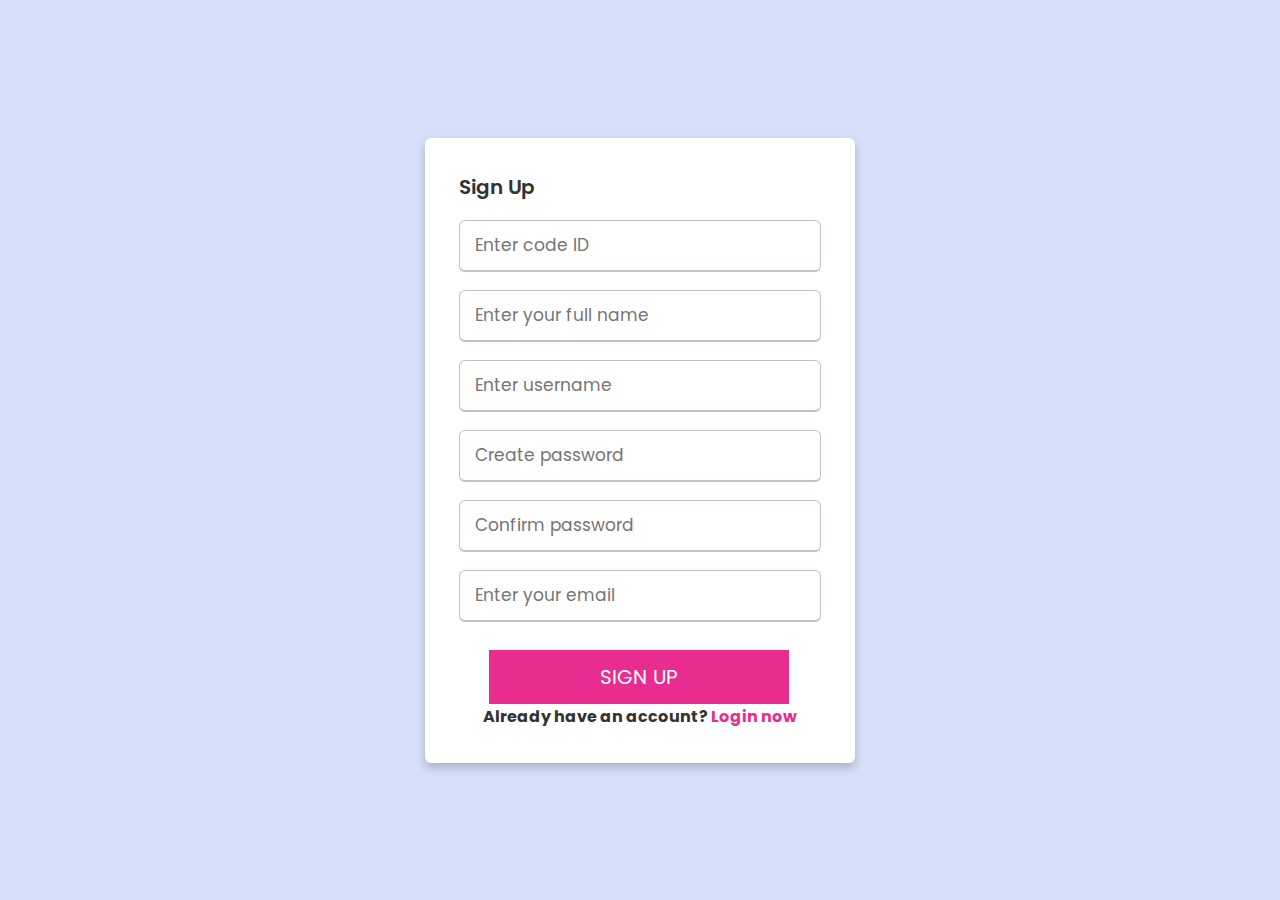
==== index.html @ 2ccdc5ee "Add files" ====
<!DOCTYPE html>
<html lang="en">
<head>
    <meta charset="UTF-8">
    <meta name="viewport" content="width=device-width, initial-scale=1.0">
    <title>AkiraChix Mentorship Program</title>
    <link rel="stylesheet" href="style.css">
</head>
<body>
      <div class="container">
        <h2>Sign Up</h2>
        <form action="#">
            <div class="input">
                <input type="text" placeholder="Enter code ID" required>
              </div>
          <div class="input">
            <input type="text" placeholder="Enter your full name" required>
          </div>
          <div class="input">
            <input type="text" placeholder="Enter username" required>
          </div>
          <div class="input">
            <input type="password" placeholder="Create password" required>
          </div>
          <div class="input">
            <input type="password" placeholder="Confirm password" required>
          </div>
          <div class="input">
            <input type="text" placeholder="Enter your email" required>
          </div>
          <form>
            <button formaction="login.html">SIGN UP</button>
          </form>
          <div class="text">
            <h4>Already have an account? <a href="login.html">Login now</a></h4>
          </div>
        </form>
      </div>
</body>
</html>
---- style.css ----
@import url('https://fonts.googleapis.com/css2?family=Poppins:wght@200;300;400;500;600;700&display=swap');
*{
    margin: 0;
    padding: 0;
    box-sizing: border-box;
    font-family: 'Poppins', sans-serif;
  }
  body{
    min-height: 100vh;
    display: flex;
    align-items: center;
    justify-content: center;
    background: #D5DFF8;
  }
  .container{
    position: relative;
    max-width: 430px;
    width: 100%;
    background: #fff;
    padding: 34px;
    border-radius: 6px;
    box-shadow: 0 5px 10px rgba(0,0,0,0.2);
  }
  .container h2{
    position: relative;
    font-size: 20px;
    font-weight: 600;
    color: #333;
  }

  .container form .input{
    height: 52px;
    margin: 18px 0;
  }
  form .input input{
    height: 100%;
    width: 100%;
    outline: none;
    padding: 0 15px;
    font-size: 17px;
    font-weight: 400;
    color: rgb(51, 51, 51);
    border: 1.5px solid #C7BEBE;
    border-bottom-width: 2.5px;
    border-radius: 6px;
    transition: all 0.3s ease;
  }
  .input:focus,
  .input:valid{
    border-color: #4070f4;
  }

  form h3{
    color: #707070;
    font-size: 14px;
    font-weight: 500;
    margin-left: 10px;
  }

  button{
    text-decoration: none;
    font-size: 20px;
    width: 300px;
    background-color: #E92D90;
    color: #ffffff;
    border: none;
    margin-top: 10px;
    margin-left: 30px;
    margin-right: 5px;
    padding: 12px;
  }

h4{
   color: #333;
   width: 100%;
   text-align: center;
  }


h4 a{
    color: #E92D90;
    text-decoration: none;
  }


h4 a:hover{
    text-decoration: underline;
  }

  @media screen and (max-width: 600px){
    button{
      text-decoration: none;
      font-size: 20px;
      width: 250px;
      background-color: #E92D90;
      color: #ffffff;
      border: none;
      margin-top: 10px;
      margin-left: 30px;
      margin-right: 5px;
      padding: 12px;
    }

  }
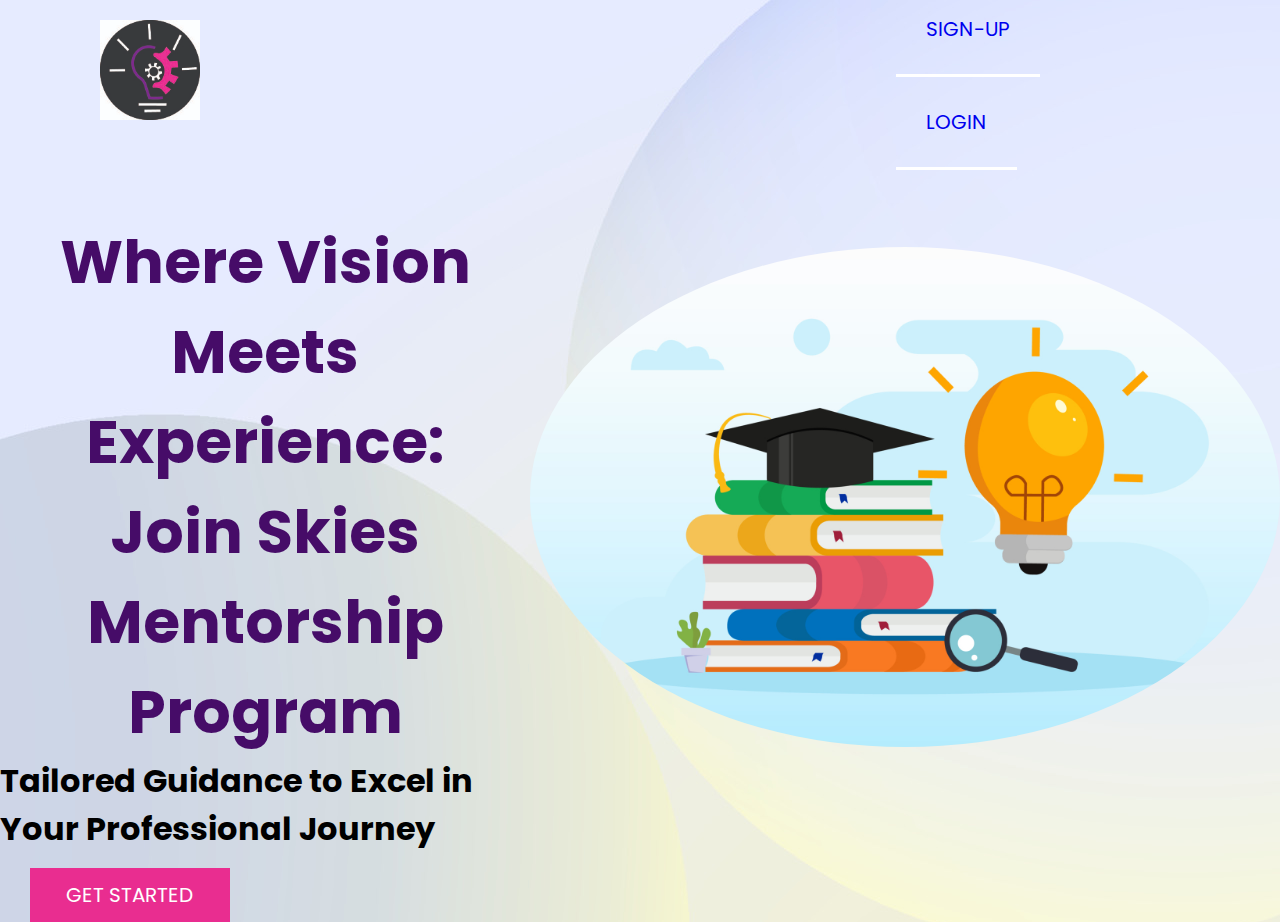
==== commit 01145b0c: "Make changes on landing page" ====
--- a/index.html
+++ b/index.html
@@ -3,38 +3,36 @@
 <head>
     <meta charset="UTF-8">
     <meta name="viewport" content="width=device-width, initial-scale=1.0">
-    <title>AkiraChix Mentorship Program</title>
-    <link rel="stylesheet" href="style.css">
+    <title>Welcome to Skies Mentorship Program</title>
 </head>
+<link rel="stylesheet" href="landing.css">
 <body>
-      <div class="container">
-        <h2>Sign Up</h2>
-        <form action="#">
-            <div class="input">
-                <input type="text" placeholder="Enter code ID" required>
-              </div>
-          <div class="input">
-            <input type="text" placeholder="Enter your full name" required>
-          </div>
-          <div class="input">
-            <input type="text" placeholder="Enter username" required>
-          </div>
-          <div class="input">
-            <input type="password" placeholder="Create password" required>
-          </div>
-          <div class="input">
-            <input type="password" placeholder="Confirm password" required>
-          </div>
-          <div class="input">
-            <input type="text" placeholder="Enter your email" required>
-          </div>
-          <form>
-            <button formaction="login.html">SIGN UP</button>
-          </form>
-          <div class="text">
-            <h4>Already have an account? <a href="login.html">Login now</a></h4>
-          </div>
-        </form>
-      </div>
+    <Body background="./images/bgd.jpg">
+        <div>
+            <div class="logo">
+            <a href="#" class="pull-left"><img src="./images/Akirachix.jpg" width="100"></a> 
+            </div>
+    
+            <div class="navbar">
+                <ul>
+                    <a href="signup.html">SIGN-UP</a>
+                    <a href="login.html">LOGIN</a>
+                </ul>
+            </div>
+
+            <div class="landing">
+                <div>
+                <h1 class="text" style="color: #460C68">Where Vision Meets Experience:<br>Join Skies Mentorship Program</h1>
+                <h1>Tailored Guidance to Excel in Your Professional Journey</h1>
+                <a href="signup.html">
+                    <button>GET STARTED</button>
+                  </a>
+                </div>
+
+                <div class="image">
+                    <img class="image" src="./images/annim.jpg" style="border-radius: 70%;">
+                </div>
+            </div>
+        </div>
 </body>
 </html>--- a/landing.css
+++ b/landing.css
@@ -0,0 +1,85 @@
+@import url('https://fonts.googleapis.com/css2?family=Poppins:wght@200;300;400;500;600;700&display=swap');
+*{
+    margin: 0;
+    padding: 0;
+    box-sizing: border-box;
+    font-family: 'Poppins', sans-serif;
+  }
+
+  .navbar {
+    display: flex;
+    height: 50px;
+    text-align: center;
+    font-size: 20px;
+    top: 1%;
+    left: 80%;
+    float: none;
+    position: absolute;
+    transform: translate(-50%, -50%);
+  }
+
+  .navbar a {
+    display: block;
+    float: left;
+    border-bottom: 0.15em solid #ffffff;
+    padding: 30px;
+    text-decoration: none;
+  }
+
+  .navbar a:hover {
+    background-color: #f1f1f1;
+    border-bottom: 0.15em solid #E92D90;
+  }
+
+  .logo{
+    padding-left: 100px;
+    padding-top: 20px;
+  }
+
+.landing{
+    display: flex;
+    justify-content: space-evenly;
+}
+
+.image{
+margin-top: 60px;
+width: 750px;
+}
+
+.text{
+   margin-top: 90px;
+   color: #F56EB3;
+   text-align: center;
+   font-size: 60px;
+}
+
+button{
+    font-size: 20px;
+    width: 200px;
+    background-color: #E92D90;
+    color: #ffffff;
+    border: none;
+    margin-top: 15px;
+    margin-left: 30px;
+    margin-right: 5px;
+    padding: 12px;
+  }
+
+  @media screen and (max-width: 600px){
+    .text{
+      margin-top: 90px;
+      color: #F56EB3;
+      text-align: center;
+      font-size: 50px;
+   }
+
+   .image{
+    margin-top: 60px;
+    width: 200px;
+    }
+
+    .landing{
+      display: grid;
+      grid-template-columns: auto;
+  }
+  }